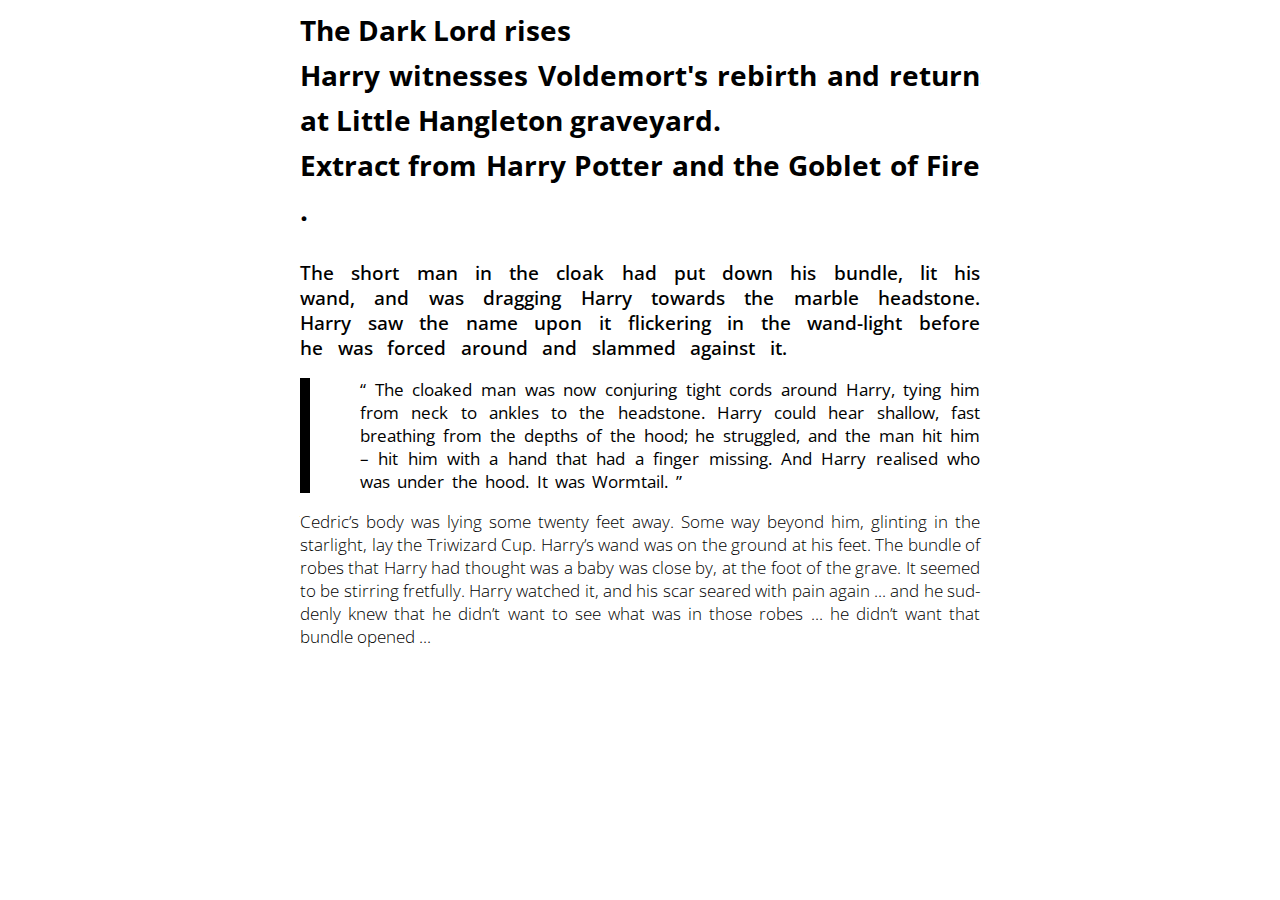
==== mod2/2.html @ bedec48c "Module2 added" ====
<html>
	<head>
		<title> Module 2</title>
		<meta charset="utf-8">
    	<meta name="description" content="this being the second module of css">
    	<link rel="stylesheet" href="./2.css">
    	<link href='https://fonts.googleapis.com/css?family=Open+Sans' rel='stylesheet' type='text/css'> 
	</head>

	<body>
		<header>
			<h3>The Dark Lord rises <br>
			Harry witnesses Voldemort's rebirth and return at Little Hangleton graveyard.</br>
			Extract from Harry Potter and the Goblet of Fire .
			</h3>
		</header>

		<section id="first_lines">
			The short man in the cloak had put down his bundle, lit his wand, and was dragging Harry towards the marble headstone. Harry saw the name upon it flickering in the wand-light before he was forced around and slammed against it.
		</section>

		<section id="quote1">
			<blockquote>
				
					&#8220;
					The cloaked man was now conjuring tight cords around Harry, tying him from neck to ankles to the headstone. Harry could hear shallow, fast breathing from the depths of the hood; he struggled, and the man hit him – hit him with a hand that had a finger missing. And Harry realised who was under the hood. It was Wormtail.		
					&#8221;
				

			</blockquote>
		</section>

		<section id="second_lines">
			Cedric’s body was lying some twenty feet away. Some way beyond him, glinting in the starlight, lay the Triwizard Cup. Harry’s wand was on the ground at his feet. The bundle of robes that Harry had thought was a baby was close by, at the foot of the grave. It seemed to be stirring fretfully. Harry watched it, and his scar seared with pain again ... and he sud- denly knew that he didn’t want to see what was in those robes ... he didn’t want that bundle opened ...
		</section>


	</body>



</html>
---- mod2/2.css ----
*
{
	font-family : 'Open Sans',sans-serif;
	margin-left :  100px; 
	margin-right:  100px;
	text-align: justify;
}

header 
{
	margin: 0px;
	font: normal ;
	font-weight: 700 ;
	font-size:	24px ;
	line-height: 45px;
}

#first_lines
{
	font-weight: 550 ;
	font-size: 19px ;
	word-spacing: 0.5em;
	line-height: 25px;

}

#quote1
{
	//margin-left: -20px ;
	padding-left: 0px ;
	margin-right: 100px ;
	word-spacing: 0.2em;
	font-size: 17px;
	font-weight:  400;
	border-left-style: solid;
	border-width: 10px;


}


#quote1 blockquote
{
	margin-left: 25px;
	padding-left: 25px;
	margin-right: 0px;	
}

#second_lines
{
	font-size: 17px;
	font-weight: 300;
}
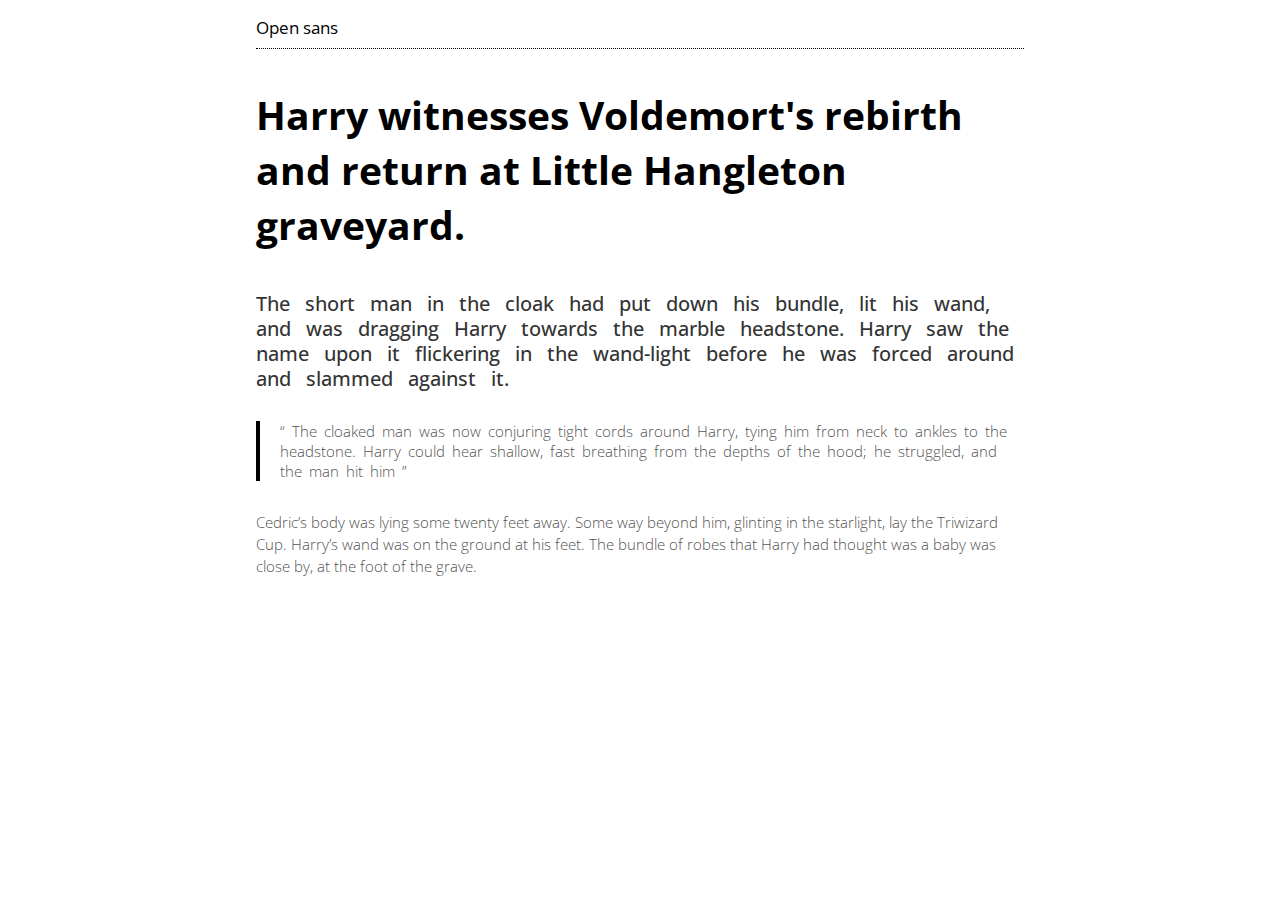
==== commit 52e48fa5: "module2 and module3 modified" ====
--- a/mod2/2.html
+++ b/mod2/2.html
@@ -4,26 +4,28 @@
 		<meta charset="utf-8">
     	<meta name="description" content="this being the second module of css">
     	<link rel="stylesheet" href="./2.css">
-    	<link href='https://fonts.googleapis.com/css?family=Open+Sans' rel='stylesheet' type='text/css'> 
+    	<link href='https://fonts.googleapis.com/css?family=Open+Sans :300,400,500,600,700' rel='stylesheet' type='text/css'> 
 	</head>
 
 	<body>
 		<header>
-			<h3>The Dark Lord rises <br>
+			<p>Open sans</p>
+			<h3>
 			Harry witnesses Voldemort's rebirth and return at Little Hangleton graveyard.</br>
-			Extract from Harry Potter and the Goblet of Fire .
 			</h3>
 		</header>
 
 		<section id="first_lines">
-			The short man in the cloak had put down his bundle, lit his wand, and was dragging Harry towards the marble headstone. Harry saw the name upon it flickering in the wand-light before he was forced around and slammed against it.
+			<p>
+				The short man in the cloak had put down his bundle, lit his wand, and was dragging Harry towards the marble headstone. Harry saw the name upon it flickering in the wand-light before he was forced around and slammed against it.
+			</p>	
 		</section>
 
 		<section id="quote1">
 			<blockquote>
 				
 					&#8220;
-					The cloaked man was now conjuring tight cords around Harry, tying him from neck to ankles to the headstone. Harry could hear shallow, fast breathing from the depths of the hood; he struggled, and the man hit him – hit him with a hand that had a finger missing. And Harry realised who was under the hood. It was Wormtail.		
+					The cloaked man was now conjuring tight cords around Harry, tying him from neck to ankles to the headstone. Harry could hear shallow, fast breathing from the depths of the hood; he struggled, and the man hit him 		
 					&#8221;
 				
 
@@ -31,7 +33,9 @@
 		</section>
 
 		<section id="second_lines">
-			Cedric’s body was lying some twenty feet away. Some way beyond him, glinting in the starlight, lay the Triwizard Cup. Harry’s wand was on the ground at his feet. The bundle of robes that Harry had thought was a baby was close by, at the foot of the grave. It seemed to be stirring fretfully. Harry watched it, and his scar seared with pain again ... and he sud- denly knew that he didn’t want to see what was in those robes ... he didn’t want that bundle opened ...
+			<p>
+				Cedric’s body was lying some twenty feet away. Some way beyond him, glinting in the starlight, lay the Triwizard Cup. Harry’s wand was on the ground at his feet. The bundle of robes that Harry had thought was a baby was close by, at the foot of the grave.
+			</p>
 		</section>
 
 
--- a/mod2/2.css
+++ b/mod2/2.css
@@ -1,26 +1,35 @@
-*
+body
 {
 	font-family : 'Open Sans',sans-serif;
-	margin-left :  100px; 
-	margin-right:  100px;
-	text-align: justify;
+	margin-left :  20%; 
+	margin-right:  20%;
+	text-align: left ;
 }
 
 header 
 {
 	margin: 0px;
 	font: normal ;
-	font-weight: 700 ;
-	font-size:	24px ;
-	line-height: 45px;
+	font-size:	33px ;
+	line-height: 55px;
+}
+
+
+header p{
+	font-size: 17px;
+	line-height: 40px;
+	padding-bottom: 0px;
+	border-bottom-style: dotted;
+	border-bottom-width: 1px;
 }
 
 #first_lines
 {
-	font-weight: 550 ;
-	font-size: 19px ;
+	font-weight: 500 ;
+	font-size: 20px ;
 	word-spacing: 0.5em;
 	line-height: 25px;
+	opacity: 0.8;
 
 }
 
@@ -28,26 +37,31 @@
 {
 	//margin-left: -20px ;
 	padding-left: 0px ;
-	margin-right: 100px ;
 	word-spacing: 0.2em;
-	font-size: 17px;
-	font-weight:  400;
+	font-size: 15px;
+	font-weight:  200;
 	border-left-style: solid;
-	border-width: 10px;
-
+	border-width: 4px;
+	line-height: 20px;
 
 }
 
 
+
+
 #quote1 blockquote
 {
-	margin-left: 25px;
-	padding-left: 25px;
-	margin-right: 0px;	
+	margin :30px 0px 30px 0px;
+	padding-left: 20px;
+	opacity: 0.7;
+
 }
 
 #second_lines
 {
-	font-size: 17px;
+	font-size: 15px;
 	font-weight: 300;
+	line-height: 22px;
+	opacity: 0.7;
 }
+
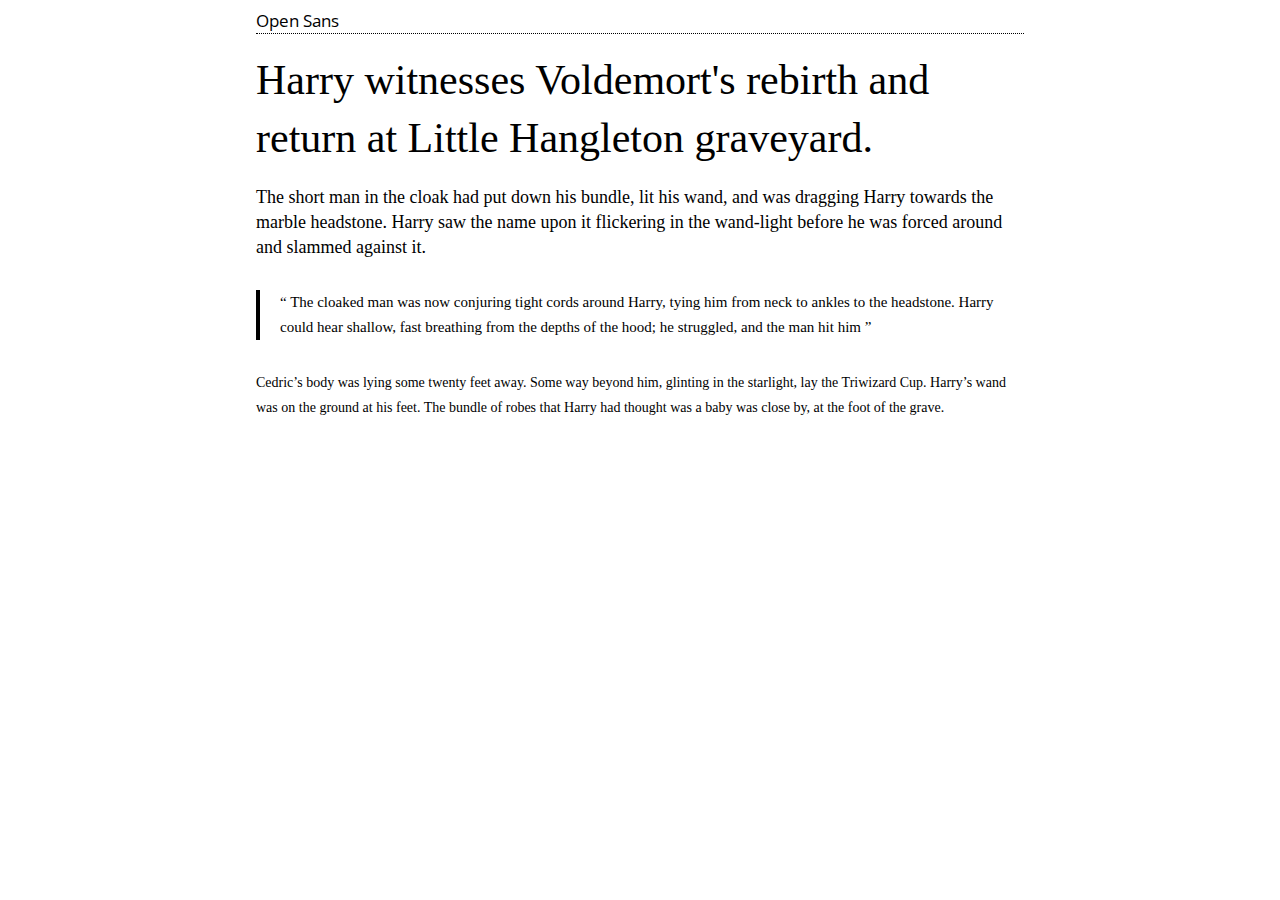
==== commit 45c1f515: "The module 2 and 3 are modified , using span to readjust within the div" ====
--- a/mod2/2.html
+++ b/mod2/2.html
@@ -4,12 +4,12 @@
 		<meta charset="utf-8">
     	<meta name="description" content="this being the second module of css">
     	<link rel="stylesheet" href="./2.css">
-    	<link href='https://fonts.googleapis.com/css?family=Open+Sans :300,400,500,600,700' rel='stylesheet' type='text/css'> 
+    	<link href='https://fonts.googleapis.com/css?family=Open+Sans:300,400,500,600,700' rel='stylesheet' type='text/css'> 
 	</head>
 
 	<body>
 		<header>
-			<p>Open sans</p>
+			<p>Open Sans</p>
 			<h3>
 			Harry witnesses Voldemort's rebirth and return at Little Hangleton graveyard.</br>
 			</h3>
--- a/mod2/2.css
+++ b/mod2/2.css
@@ -1,23 +1,24 @@
 body
 {
-	font-family : 'Open Sans',sans-serif;
 	margin-left :  20%; 
 	margin-right:  20%;
 	text-align: left ;
 }
 
-header 
+h3 
 {
 	margin: 0px;
 	font: normal ;
-	font-size:	33px ;
-	line-height: 55px;
+	font-size:	42px ;
+	font-weight: 500;
+	line-height: 58px;
 }
 
 
 header p{
+	font-family : 'Open Sans',sans-serif;
 	font-size: 17px;
-	line-height: 40px;
+	line-height: 25px;
 	padding-bottom: 0px;
 	border-bottom-style: dotted;
 	border-bottom-width: 1px;
@@ -26,10 +27,8 @@
 #first_lines
 {
 	font-weight: 500 ;
-	font-size: 20px ;
-	word-spacing: 0.5em;
+	font-size: 18px ;
 	line-height: 25px;
-	opacity: 0.8;
 
 }
 
@@ -37,12 +36,11 @@
 {
 	//margin-left: -20px ;
 	padding-left: 0px ;
-	word-spacing: 0.2em;
 	font-size: 15px;
 	font-weight:  200;
 	border-left-style: solid;
 	border-width: 4px;
-	line-height: 20px;
+	line-height: 25px;
 
 }
 
@@ -53,15 +51,14 @@
 {
 	margin :30px 0px 30px 0px;
 	padding-left: 20px;
-	opacity: 0.7;
+
 
 }
 
 #second_lines
 {
-	font-size: 15px;
+	font-size: 14px;
 	font-weight: 300;
-	line-height: 22px;
-	opacity: 0.7;
+	line-height: 25px;
 }
 
